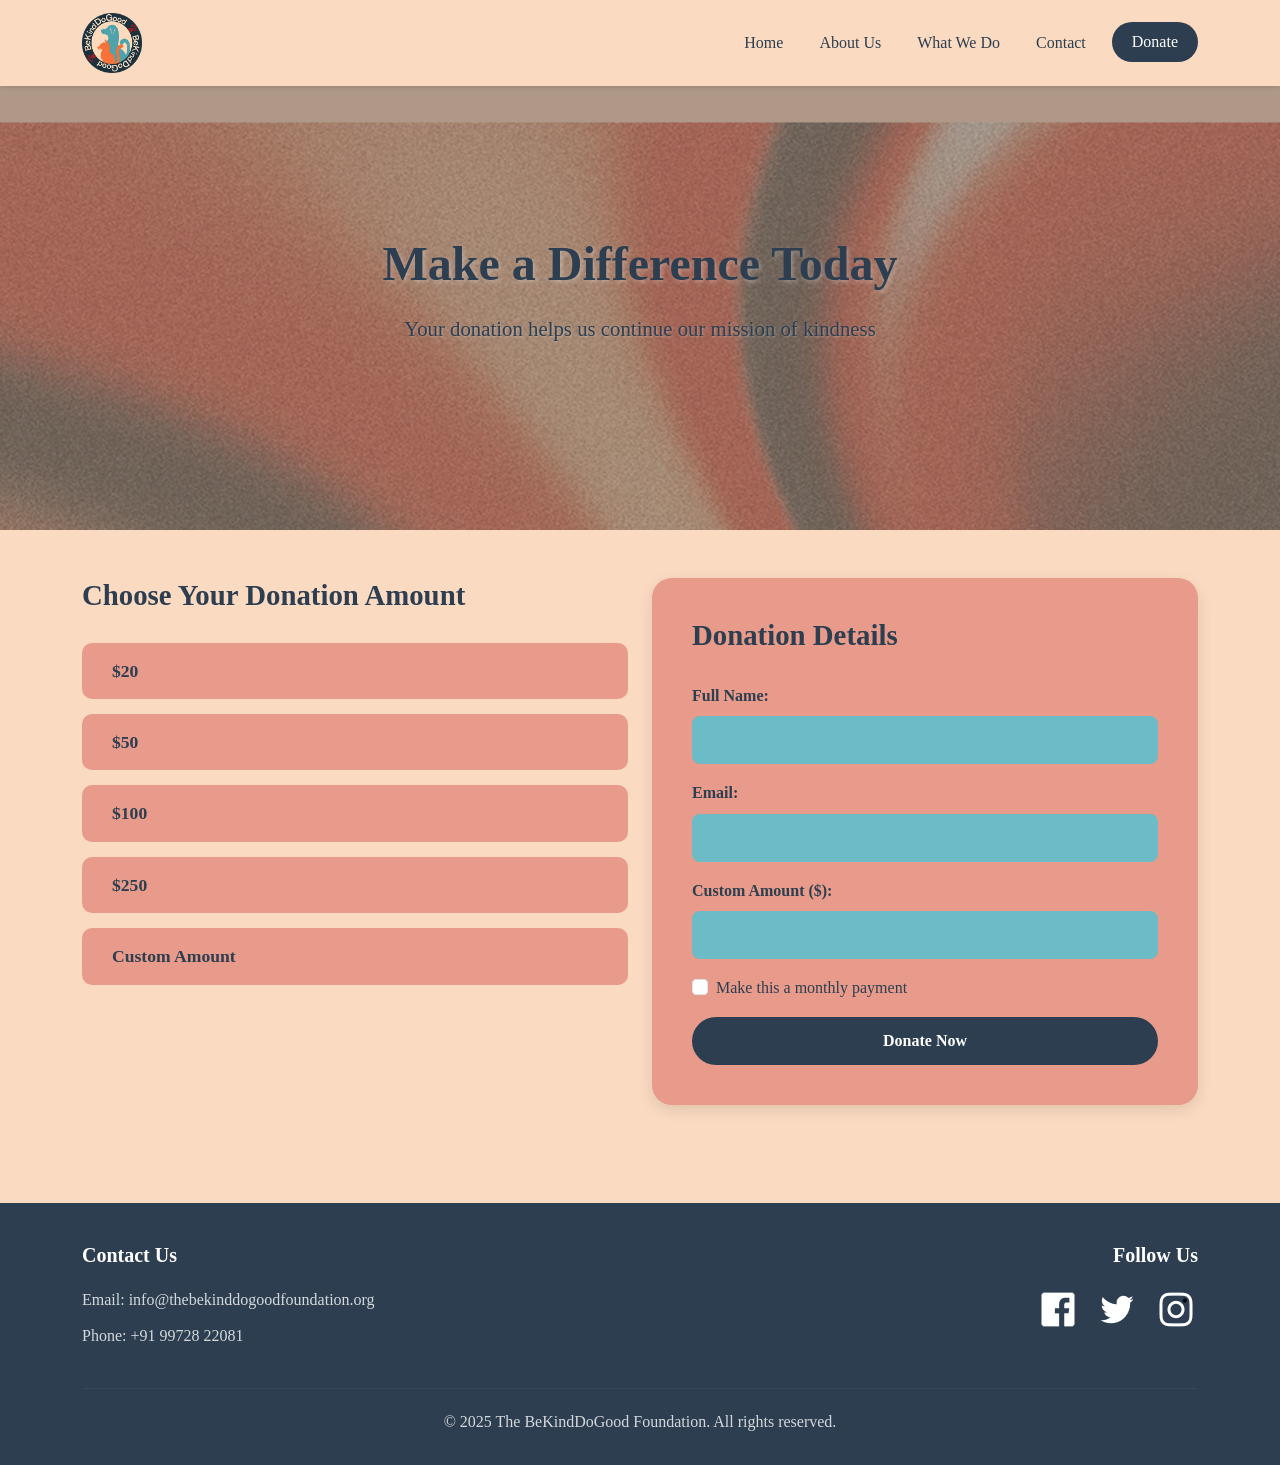
==== donate.html @ 478901f8 "Add files via upload" ====
<!DOCTYPE html>
<html lang="en">
<head>
    <meta charset="UTF-8">
    <meta name="viewport" content="width=device-width, initial-scale=1.0">
    <title>Donate - The BeKindDoGood Foundation</title>
    <link href="https://cdn.jsdelivr.net/npm/bootstrap@5.3.0/dist/css/bootstrap.min.css" rel="stylesheet">
    <link rel="stylesheet" href="css/style.css">
</head>
<body> 
    <nav class="navbar navbar-expand-lg navbar-light bg-light fixed-top">
        <div class="container">
            <a class="navbar-brand" href="index.html">
                <img src="./assets/logo.png" alt="logo" height="60">
            </a>
            <button class="navbar-toggler" type="button" data-bs-toggle="collapse" data-bs-target="#navbarNav">
                <span class="navbar-toggler-icon"></span>
            </button>
            <div class="collapse navbar-collapse" id="navbarNav">
                <ul class="navbar-nav ms-auto">
                    <li class="nav-item">
                        <a class="nav-link" href="index.html">Home</a>
                    </li>
                    <li class="nav-item">
                        <a class="nav-link" href="about.html">About Us</a>
                    </li>
                    <li class="nav-item">
                        <a class="nav-link" href="what-we-do.html">What We Do</a>
                    </li>
                    <li class="nav-item">
                        <a class="nav-link" href="contact.html">Contact</a>
                    </li>
                    <li class="nav-item">
                        <a class="btn btn-donate ms-2 active" href="donate.html">Donate</a>
                    </li>
                </ul>
            </div>
        </div>
    </nav>
    <section class="page-hero">
        <div class="hero-overlay">
            <div class="container">
                <div class="row justify-content-center text-center">
                    <div class="col-lg-8">
                        <h1 class="page-title">Make a Difference Today</h1>
                        <p class="page-subtitle">Your donation helps us continue our mission of kindness</p>
                    </div>
                </div>
            </div>
        </div>
    </section>
    <section class="donation-section py-5">
        <div class="container">
            <div class="row">
                <div class="col-lg-6 mb-4">
                    <div class="donation-amounts">
                        <h3 class="donation-title">Choose Your Donation Amount</h3>
                        <div class="amount-buttons">
                            <button class="btn btn-amount" data-amount="20">$20</button>
                            <button class="btn btn-amount" data-amount="50">$50</button>
                            <button class="btn btn-amount" data-amount="100">$100</button>
                            <button class="btn btn-amount" data-amount="250">$250</button>
                            <button class="btn btn-amount custom" data-amount="custom">Custom Amount</button>
                        </div>
                    </div>
                </div>
                <div class="col-lg-6">
                    <div class="donation-form-card">
                        <h3 class="donation-title">Donation Details</h3>
                        <form id="donationForm">
                            <div class="mb-3">
                                <label for="fullName" class="form-label">Full Name:</label>
                                <input type="text" class="form-control" id="fullName" required>
                            </div>
                            <div class="mb-3">
                                <label for="email" class="form-label">Email:</label>
                                <input type="email" class="form-control" id="email" required>
                            </div>
                            <div class="mb-3">
                                <label for="customAmount" class="form-label">Custom Amount ($):</label>
                                <input type="number" class="form-control" id="customAmount" min="1">
                            </div>
                            <div class="mb-3 form-check">
                                <input type="checkbox" class="form-check-input" id="monthlyPayment">
                                <label class="form-check-label" for="monthlyPayment">
                                    Make this a monthly payment
                                </label>
                            </div>
                            <button type="submit" class="btn btn-donate-now">Donate Now</button>
                        </form>
                    </div>
                </div>
            </div>
        </div>
    </section>
    <footer class="footer">
        <div class="container">
            <div class="row">
                <div class="col-md-6">
                    <h5>Contact Us</h5>
                    <p>Email: info@thebekinddogoodfoundation.org</p>
                    <p>Phone: +91 99728 22081</p>
                </div>
                <div class="col-md-6 text-md-end">
                    <h5>Follow Us</h5>
                    <div class="social-icons">
                       <a href="#" class="social-icon"><img src="./assets/facebook.png" /></a>
                        <a href="#" class="social-icon"><img src="./assets/twitter.png" /></a>
                        <a href="#" class="social-icon"><img src="./assets/instagram.png" /></a>
                    </div>
                </div>
            </div>
            <hr class="footer-divider">
            <div class="text-center">
                <p>&copy; 2025 The BeKindDoGood Foundation. All rights reserved.</p>
            </div>
        </div>
    </footer>

    <script src="https://cdn.jsdelivr.net/npm/bootstrap@5.3.0/dist/js/bootstrap.bundle.min.js"></script>
    <script src="js/script.js"></script>
</body>
</html>
---- css/style.css ----
/* Global Styles */
:root {
    --coral-color: #E89B8A;
    --teal-color: #6BBCC7;
    --dark-navy: #2C3E50;
    --light-bg: #FADAC1;
    --text-dark: #2C3E50;
}

* {
    margin: 0;
    padding: 0;
    box-sizing: border-box;
}

body {
    font-family: 'Georgia', serif;
    line-height: 1.6;
    color: var(--text-dark);
    background-color: var(--light-bg);
    padding-top: 80px;
}

/* Navigation Styles */
.navbar {
    box-shadow: 0 2px 4px rgba(0,0,0,0.1);
    background-color: var(--light-bg) !important;
}

.navbar-brand img {
    height: 60px;
    width: 60px;
}

.navbar-nav .nav-link {
    color: var(--text-dark) !important;
    font-weight: 500;
    margin: 0 10px;
    transition: color 0.3s ease;
}

.navbar-nav .nav-link:hover,
.navbar-nav .nav-link.active {
    color: var(--teal-color) !important;
}

.btn-donate {
    background-color: var(--dark-navy) !important;
    color: white !important;
    border: none;
    padding: 8px 20px;
    border-radius: 25px;
    font-weight: 500;
    transition: all 0.3s ease;
}

.btn-donate:hover {
    background-color: var(--teal-color) !important;
    transform: translateY(-2px);
}

/* Hero Sections */
.hero-section {
    height: 70vh;
    background: linear-gradient(135deg, var(--coral-color) 0%, var(--teal-color) 100%);
    background-image: url('./mainbanner.png');
    background-size: cover;
    background-position: center;
    background-blend-mode: overlay;
    display: flex;
    align-items: center;
    position: relative;
}

.page-hero {
    height: 50vh;
    /* background: linear-gradient(135deg, var(--coral-color) 0%, var(--teal-color) 100%); */
    display: flex;
    align-items: center;
    /* position: relative; */
    background-image: url('./banner.png');
    background-size: cover;
    background-position: center;
    background-blend-mode: overlay;
}

.hero-overlay {
    background: rgba(0,0,0,0.3);
    width: 100%;
    height: 100%;
    display: flex;
    align-items: center;
}

.hero-title, .page-title {
    font-size: 3rem;
    font-weight: bold;
    color: var(--text-dark);
    margin-bottom: 20px;
    text-shadow: 2px 2px 4px rgba(255,255,255,0.3);
}

.hero-subtitle, .page-subtitle {
    font-size: 1.3rem;
    color: var(--text-dark);
    margin-bottom: 30px;
    text-shadow: 1px 1px 2px rgba(255,255,255,0.3);
}

.btn-hero {
    background-color: var(--dark-navy);
    color: white;
    padding: 15px 30px;
    border: none;
    border-radius: 30px;
    font-size: 1.1rem;
    font-weight: 600;
    text-decoration: none;
    transition: all 0.3s ease;
    display: inline-block;
}

.btn-hero:hover {
    background-color: var(--teal-color);
    color: white;
    transform: translateY(-3px);
    box-shadow: 0 5px 15px rgba(0,0,0,0.2);
}

/* Mission Section */
.mission-section {
    background-color: var(--light-bg);
    padding: 80px 0;
}

.mission-icon {
    margin-bottom: 20px;
}

.mission-title {
    color: var(--text-dark);
    font-size: 1.5rem;
    margin-bottom: 20px;
    font-weight: 600;
}

.mission-text {
    color: var(--text-dark);
    font-size: 1rem;
    line-height: 1.6;
}

/* Section Titles */
.section-title {
    font-size: 2.5rem;
    color: var(--text-dark);
    font-weight: bold;
    margin-bottom: 50px;
}

/* Story Section */
.story-section {
    background-color: var(--light-bg);
}

.story-card {
    background-color: var(--coral-color);
    padding: 40px;
    border-radius: 20px;
    box-shadow: 0 5px 15px rgba(0,0,0,0.1);
}

.story-text {
    font-size: 1.1rem;
    line-height: 1.8;
    color: var(--text-dark);
    margin-bottom: 20px;
}

/* Values Section */
.values-section {
    background-color: var(--light-bg);
}

.value-card {
    background-color: var(--light-bg);
    padding: 30px;
    border-radius: 15px;
    box-shadow: 0 5px 15px rgba(0,0,0,0.1);
    height: 100%;
    transition: transform 0.3s ease;
}

.value-card:hover {
    transform: translateY(-5px);
}

.value-image img {
    width: 150px;
    height: 150px;
    object-fit: cover;
    margin-bottom: 20px;
}

.value-title {
    color: var(--text-dark);
    font-size: 1.3rem;
    margin-bottom: 20px;
    font-weight: 600;
}

.value-description {
    background-color: var(--teal-color);
    padding: 20px;
    border-radius: 10px;
    color: white;
}

/* Programs Section */
.programs-section {
    background-color: var(--light-bg);
}

.program-item {
    margin-bottom: 50px;
}

.program-image {
    width: 200px;
    height: 200px;
    object-fit: cover;
    /* border: 4px solid var(--teal-color); */
}

.program-content {
    background-color: var(--coral-color);
    padding: 30px;
    border-radius: 15px;
    border-left: 5px solid var(--teal-color);
}

.program-title {
    color: var(--text-dark);
    font-size: 1.4rem;
    margin-bottom: 15px;
    font-weight: 600;
}

.program-description {
    color: var(--text-dark);
    font-size: 1rem;
    line-height: 1.6;
    margin-bottom: 10px;
}

/* Impact Section */
.impact-section {
    background-color: var(--light-bg);
}

.impact-card {
    background-color: var(--light-bg);
    padding: 30px;
    border-radius: 15px;
    box-shadow: 0 5px 15px rgba(0,0,0,0.1);
    height: 100%;
}

.impact-title {
    color: var(--text-dark);
    font-size: 1.3rem;
    margin-bottom: 20px;
    font-weight: 600;
}

.impact-placeholder {
    background-color: var(--teal-color);
    padding: 30px;
    border-radius: 10px;
    color: white;
    min-height: 150px;
    display: flex;
    align-items: center;
    justify-content: center;
    text-align: center;
}

/* Donation Section */
.donation-section {
    background-color: var(--light-bg);
}

.donation-title {
    color: var(--text-dark);
    font-size: 1.8rem;
    margin-bottom: 30px;
    font-weight: 600;
}

.amount-buttons {
    display: flex;
    flex-direction: column;
    gap: 15px;
}

.btn-amount {
    background-color: var(--coral-color);
    color: var(--text-dark);
    border: none;
    padding: 15px 30px;
    border-radius: 10px;
    font-size: 1.1rem;
    font-weight: 600;
    transition: all 0.3s ease;
    text-align: left;
}

.btn-amount:hover,
.btn-amount.active {
    background-color: var(--teal-color);
    color: white;
    transform: translateX(10px);
}

.btn-amount.custom {
    background-color: var(--coral-color);
    color: var(--text-dark);
}

.donation-form-card {
    background-color: var(--coral-color);
    padding: 40px;
    border-radius: 20px;
    box-shadow: 0 5px 15px rgba(0,0,0,0.1);
}

.donation-form-card .form-control {
    background-color: var(--teal-color);
    border: none;
    color: white;
    padding: 12px 15px;
    border-radius: 8px;
    margin-bottom: 15px;
}

.donation-form-card .form-control::placeholder {
    color: rgba(255,255,255,0.7);
}

.donation-form-card .form-label {
    color: var(--text-dark);
    font-weight: 600;
    margin-bottom: 8px;
}

.btn-donate-now {
    background-color: var(--dark-navy);
    color: white;
    border: none;
    padding: 12px 30px;
    border-radius: 25px;
    font-weight: 600;
    transition: all 0.3s ease;
    width: 100%;
}

.btn-donate-now:hover {
    background-color: var(--teal-color);
    transform: translateY(-2px);
}

/* Contact Section */
.contact-section {
    background-color: var(--light-bg);
}

.contact-card {
    background-color: var(--coral-color);
    padding: 30px;
    border-radius: 15px;
    text-align: center;
    box-shadow: 0 5px 15px rgba(0,0,0,0.1);
    transition: transform 0.3s ease;
}

.contact-card:hover {
    transform: translateY(-5px);
}

.contact-icon {
    margin-bottom: 15px;
}

.contact-card h4 {
    color: var(--text-dark);
    font-size: 1.4rem;
    margin-bottom: 15px;
    font-weight: 600;
}

.contact-card p {
    color: var(--text-dark);
    font-size: 1rem;
    margin: 0;
}

.contact-form-card {
    background-color: var(--coral-color);
    padding: 40px;
    border-radius: 20px;
    box-shadow: 0 5px 15px rgba(0,0,0,0.1);
}

.contact-form-card h3 {
    color: var(--text-dark);
    font-size: 1.8rem;
    margin-bottom: 30px;
    font-weight: 600;
}

.contact-form-card .form-control {
    background-color: var(--teal-color);
    border: none;
    color: white;
    padding: 12px 15px;
    border-radius: 8px;
    margin-bottom: 15px;
}

.contact-form-card .form-control::placeholder {
    color: rgba(255,255,255,0.7);
}

.contact-form-card .form-label {
    color: var(--text-dark);
    font-weight: 600;
    margin-bottom: 8px;
}

.btn-send-message {
    background-color: var(--dark-navy);
    color: white;
    border: none;
    padding: 12px 30px;
    border-radius: 25px;
    font-weight: 600;
    transition: all 0.3s ease;
}

.btn-send-message:hover {
    background-color: var(--teal-color);
    transform: translateY(-2px);
}

/* Footer */
.footer {
    background-color: var(--dark-navy);
    color: white;
    padding: 40px 0 20px;
    margin-top: 50px;
}

.footer h5 {
    color: white;
    margin-bottom: 20px;
    font-weight: 600;
}

.footer p {
    color: rgba(255,255,255,0.8);
    margin-bottom: 10px;
}

.social-icons {
    display: flex;
    gap: 15px;
    justify-content: flex-end;
}

.social-icon {
    color: white;
    font-size: 1.5rem;
    text-decoration: none;
    transition: color 0.3s ease;
}

.social-icon:hover {
    color: var(--teal-color);
}

.footer-divider {
    border-color: rgba(255,255,255,0.2);
    margin: 30px 0 20px;
}

img{
    opacity: unset !important;
}

/* Responsive Design */
@media (max-width: 768px) {
    .hero-title, .page-title {
        font-size: 2rem;
    }
    
    .hero-subtitle, .page-subtitle {
        font-size: 1.1rem;
    }
    
    .section-title {
        font-size: 2rem;
    }
    
    .amount-buttons {
        flex-direction: column;
    }
    
    .social-icons {
        justify-content: flex-start;
        margin-top: 20px;
    }
    
    .program-content {
        margin-top: 20px;
    }
    
    .donation-form-card,
    .contact-form-card {
        margin-top: 30px;
    }
}

@media (max-width: 576px) {
    .hero-section {
        height: 60vh;
    }
    
    .page-hero {
        height: 40vh;
    }
    
    .hero-title, .page-title {
        font-size: 1.8rem;
    }
    
    .mission-section,
    .story-section,
    .values-section,
    .programs-section,
    .impact-section,
    .donation-section,
    .contact-section {
        padding: 50px 0;
    }
    
    .story-card,
    .donation-form-card,
    .contact-form-card {
        padding: 25px;
    }
}
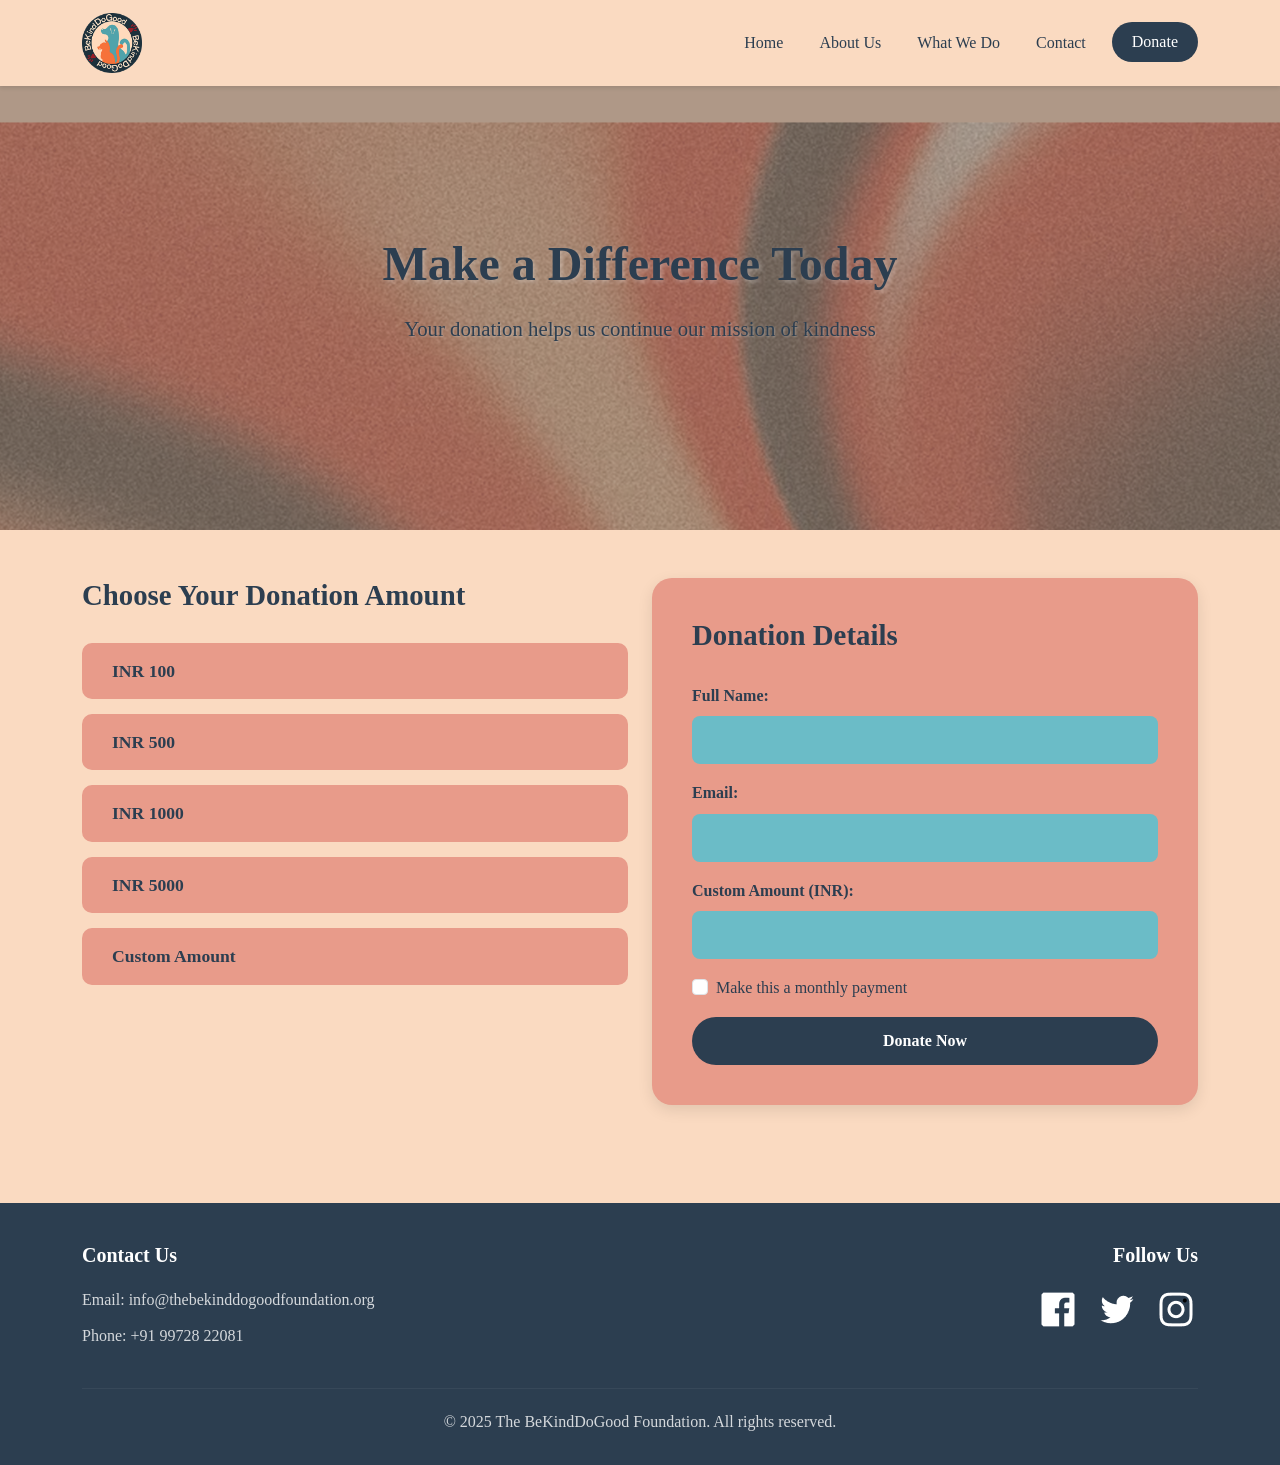
==== commit 08c08867: "Update donate.html Changed currency from $ to INR and changed the amounts" ====
--- a/donate.html
+++ b/donate.html
@@ -56,10 +56,10 @@
                     <div class="donation-amounts">
                         <h3 class="donation-title">Choose Your Donation Amount</h3>
                         <div class="amount-buttons">
-                            <button class="btn btn-amount" data-amount="20">$20</button>
-                            <button class="btn btn-amount" data-amount="50">$50</button>
-                            <button class="btn btn-amount" data-amount="100">$100</button>
-                            <button class="btn btn-amount" data-amount="250">$250</button>
+                            <button class="btn btn-amount" data-amount="100">INR 100</button>
+                            <button class="btn btn-amount" data-amount="500">INR 500</button>
+                            <button class="btn btn-amount" data-amount="1000">INR 1000</button>
+                            <button class="btn btn-amount" data-amount="5000">INR 5000</button>
                             <button class="btn btn-amount custom" data-amount="custom">Custom Amount</button>
                         </div>
                     </div>
@@ -77,7 +77,7 @@
                                 <input type="email" class="form-control" id="email" required>
                             </div>
                             <div class="mb-3">
-                                <label for="customAmount" class="form-label">Custom Amount ($):</label>
+                                <label for="customAmount" class="form-label">Custom Amount (INR):</label>
                                 <input type="number" class="form-control" id="customAmount" min="1">
                             </div>
                             <div class="mb-3 form-check">
@@ -120,4 +120,4 @@
     <script src="https://cdn.jsdelivr.net/npm/bootstrap@5.3.0/dist/js/bootstrap.bundle.min.js"></script>
     <script src="js/script.js"></script>
 </body>
-</html>+</html>
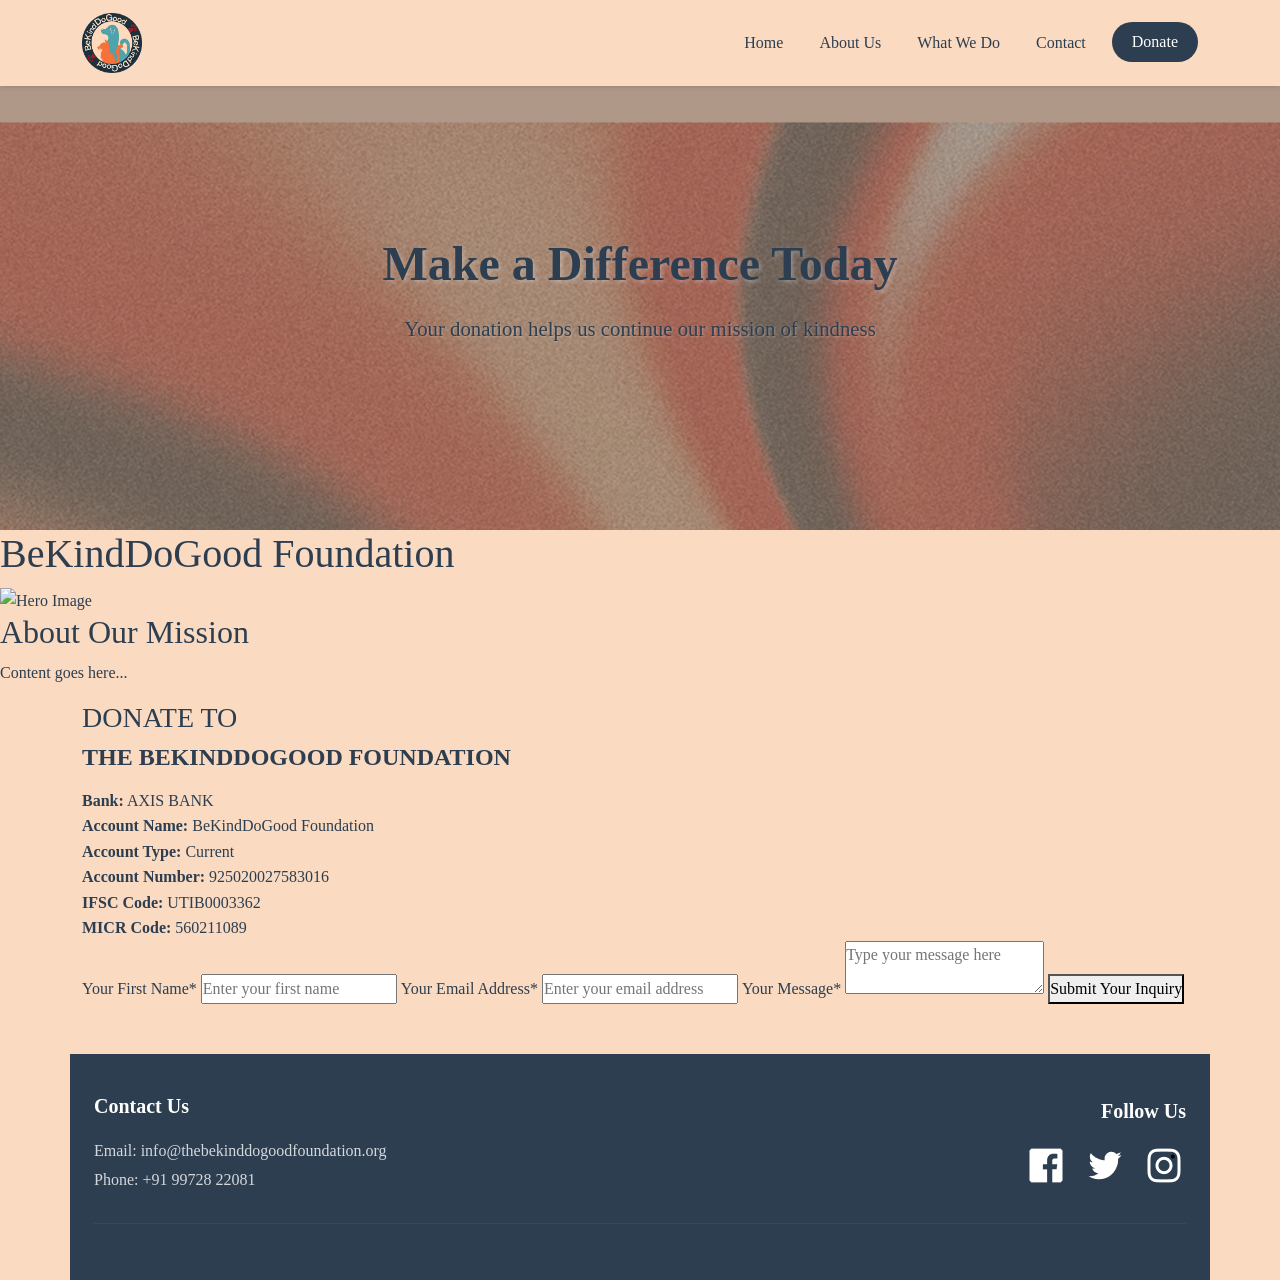
==== commit beddc711: "Update donate.html" ====
--- a/donate.html
+++ b/donate.html
@@ -1,123 +1,143 @@
-<!DOCTYPE html>
-<html lang="en">
-<head>
-    <meta charset="UTF-8">
-    <meta name="viewport" content="width=device-width, initial-scale=1.0">
-    <title>Donate - The BeKindDoGood Foundation</title>
-    <link href="https://cdn.jsdelivr.net/npm/bootstrap@5.3.0/dist/css/bootstrap.min.css" rel="stylesheet">
-    <link rel="stylesheet" href="css/style.css">
-</head>
-<body> 
-    <nav class="navbar navbar-expand-lg navbar-light bg-light fixed-top">
-        <div class="container">
-            <a class="navbar-brand" href="index.html">
-                <img src="./assets/logo.png" alt="logo" height="60">
-            </a>
-            <button class="navbar-toggler" type="button" data-bs-toggle="collapse" data-bs-target="#navbarNav">
-                <span class="navbar-toggler-icon"></span>
-            </button>
-            <div class="collapse navbar-collapse" id="navbarNav">
-                <ul class="navbar-nav ms-auto">
-                    <li class="nav-item">
-                        <a class="nav-link" href="index.html">Home</a>
-                    </li>
-                    <li class="nav-item">
-                        <a class="nav-link" href="about.html">About Us</a>
-                    </li>
-                    <li class="nav-item">
-                        <a class="nav-link" href="what-we-do.html">What We Do</a>
-                    </li>
-                    <li class="nav-item">
-                        <a class="nav-link" href="contact.html">Contact</a>
-                    </li>
-                    <li class="nav-item">
-                        <a class="btn btn-donate ms-2 active" href="donate.html">Donate</a>
-                    </li>
-                </ul>
+    <!DOCTYPE html>
+    <html lang="en">
+    <head>
+        <meta charset="UTF-8">
+        <meta name="viewport" content="width=device-width, initial-scale=1.0">
+        <title>Donate - The BeKindDoGood Foundation</title>
+        <link href="https://cdn.jsdelivr.net/npm/bootstrap@5.3.0/dist/css/bootstrap.min.css" rel="stylesheet">
+        <link rel="stylesheet" href="css/style.css">
+    </head>
+    <body> 
+        <nav class="navbar navbar-expand-lg navbar-light bg-light fixed-top">
+            <div class="container">
+                <a class="navbar-brand" href="index.html">
+                    <img src="./assets/logo.png" alt="logo" height="60">
+                </a>
+                <button class="navbar-toggler" type="button" data-bs-toggle="collapse" data-bs-target="#navbarNav">
+                    <span class="navbar-toggler-icon"></span>
+                </button>
+                <div class="collapse navbar-collapse" id="navbarNav">
+                    <ul class="navbar-nav ms-auto">
+                        <li class="nav-item">
+                            <a class="nav-link" href="index.html">Home</a>
+                        </li>
+                        <li class="nav-item">
+                            <a class="nav-link" href="about.html">About Us</a>
+                        </li>
+                        <li class="nav-item">
+                            <a class="nav-link" href="what-we-do.html">What We Do</a>
+                        </li>
+                        <li class="nav-item">
+                            <a class="nav-link" href="contact.html">Contact</a>
+                        </li>
+                        <li class="nav-item">
+                            <a class="btn btn-donate ms-2 active" href="donate.html">Donate</a>
+                        </li>
+                    </ul>
+                </div>
             </div>
-        </div>
-    </nav>
-    <section class="page-hero">
-        <div class="hero-overlay">
-            <div class="container">
-                <div class="row justify-content-center text-center">
-                    <div class="col-lg-8">
-                        <h1 class="page-title">Make a Difference Today</h1>
-                        <p class="page-subtitle">Your donation helps us continue our mission of kindness</p>
+        </nav>
+        <section class="page-hero">
+            <div class="hero-overlay">
+                <div class="container">
+                    <div class="row justify-content-center text-center">
+                        <div class="col-lg-8">
+                            <h1 class="page-title">Make a Difference Today</h1>
+                            <p class="page-subtitle">Your donation helps us continue our mission of kindness</p>
+                        </div>
                     </div>
                 </div>
             </div>
+        </section>
+       
+        <div class="header">
+  <h1>BeKindDoGood Foundation</h1>
+</div>
+
+<div class="hero">
+  <img src="hero.jpg" alt="Hero Image">
+</div>
+
+<div class="content-placeholder">
+  <h2>About Our Mission</h2>
+  <p>Content goes here...</p>
+</div>
+
+<!-- Donation Section -->
+<section class="donation-section">
+  <div class="container">
+    <div class="row">
+  <div class="container">
+ <div class="row align-items-start">
+      
+<section class="donation-section">
+  <!-- Left side: Bank Details -->
+ <div class="donation-left">
+  <h3 class="mb-2">DONATE TO</h3>
+  <h2 class="h4 fw-bold mb-3">THE BEKINDDOGOOD FOUNDATION</h2>
+
+  <ul class="list-unstyled mb-0">
+    <li><strong>Bank:</strong> AXIS BANK</li>
+    <li><strong>Account Name:</strong> BeKindDoGood Foundation</li>
+    <li><strong>Account Type:</strong> Current</li>
+    <li><strong>Account Number:</strong> 925020027583016</li>
+    <li><strong>IFSC Code:</strong> UTIB0003362</li>
+    <li><strong>MICR Code:</strong> 560211089</li>
+  </ul>
+</div>
+
+
+  <!-- Right side: Inquiry Form -->
+  <div class="donation-right">
+    <form>
+      <label>Your First Name*</label>
+      <input type="text" placeholder="Enter your first name" required />
+
+      <label>Your Email Address*</label>
+      <input type="email" placeholder="Enter your email address" required />
+
+      <label>Your Message*</label>
+      <textarea placeholder="Type your message here" required></textarea>
+
+      <button type="submit">Submit Your Inquiry</button>
+    </form>
+  </div>
+</section>
+
+<footer class="footer w-100">
+  <div class="container-fluid px-4">
+    <div class="row align-items-center justify-content-between"> 
+
+      <!-- Left Side -->
+      <div class="col-md-6">
+        <h5>Contact Us</h5>
+        <p class="mb-1">Email: info@thebekinddogoodfoundation.org</p>
+        <p class="mb-0">Phone: +91 99728 22081</p>
+      </div>
+
+      <!-- Right Side -->
+      <div class="col-md-6 text-md-end">
+        <h5>Follow Us</h5>
+        <div class="social-icons justify-content-md-end">
+          <a href="#" class="social-icon"><img src="./assets/facebook.png" /></a>
+          <a href="#" class="social-icon"><img src="./assets/twitter.png" /></a>
+          <a href="#" class="social-icon"><img src="./assets/instagram.png" /></a>
         </div>
-    </section>
-    <section class="donation-section py-5">
-        <div class="container">
-            <div class="row">
-                <div class="col-lg-6 mb-4">
-                    <div class="donation-amounts">
-                        <h3 class="donation-title">Choose Your Donation Amount</h3>
-                        <div class="amount-buttons">
-                            <button class="btn btn-amount" data-amount="100">INR 100</button>
-                            <button class="btn btn-amount" data-amount="500">INR 500</button>
-                            <button class="btn btn-amount" data-amount="1000">INR 1000</button>
-                            <button class="btn btn-amount" data-amount="5000">INR 5000</button>
-                            <button class="btn btn-amount custom" data-amount="custom">Custom Amount</button>
-                        </div>
-                    </div>
-                </div>
-                <div class="col-lg-6">
-                    <div class="donation-form-card">
-                        <h3 class="donation-title">Donation Details</h3>
-                        <form id="donationForm">
-                            <div class="mb-3">
-                                <label for="fullName" class="form-label">Full Name:</label>
-                                <input type="text" class="form-control" id="fullName" required>
-                            </div>
-                            <div class="mb-3">
-                                <label for="email" class="form-label">Email:</label>
-                                <input type="email" class="form-control" id="email" required>
-                            </div>
-                            <div class="mb-3">
-                                <label for="customAmount" class="form-label">Custom Amount (INR):</label>
-                                <input type="number" class="form-control" id="customAmount" min="1">
-                            </div>
-                            <div class="mb-3 form-check">
-                                <input type="checkbox" class="form-check-input" id="monthlyPayment">
-                                <label class="form-check-label" for="monthlyPayment">
-                                    Make this a monthly payment
-                                </label>
-                            </div>
-                            <button type="submit" class="btn btn-donate-now">Donate Now</button>
-                        </form>
-                    </div>
-                </div>
-            </div>
-        </div>
-    </section>
-    <footer class="footer">
-        <div class="container">
-            <div class="row">
-                <div class="col-md-6">
-                    <h5>Contact Us</h5>
-                    <p>Email: info@thebekinddogoodfoundation.org</p>
-                    <p>Phone: +91 99728 22081</p>
-                </div>
-                <div class="col-md-6 text-md-end">
-                    <h5>Follow Us</h5>
-                    <div class="social-icons">
-                       <a href="#" class="social-icon"><img src="./assets/facebook.png" /></a>
-                        <a href="#" class="social-icon"><img src="./assets/twitter.png" /></a>
-                        <a href="#" class="social-icon"><img src="./assets/instagram.png" /></a>
-                    </div>
-                </div>
-            </div>
-            <hr class="footer-divider">
-            <div class="text-center">
-                <p>&copy; 2025 The BeKindDoGood Foundation. All rights reserved.</p>
-            </div>
-        </div>
-    </footer>
+      </div>
+    </div>
 
+    <hr class="footer-divider">
+
+    <div class="text-center py-2">
+    <p class="mb-0"&copy; 2025 The BeKindDoGood Foundation. All rights reserved.</p>
+    </div>
+  </div>
+</footer>
+     
     <script src="https://cdn.jsdelivr.net/npm/bootstrap@5.3.0/dist/js/bootstrap.bundle.min.js"></script>
     <script src="js/script.js"></script>
+
 </body>
 </html>
+
+
